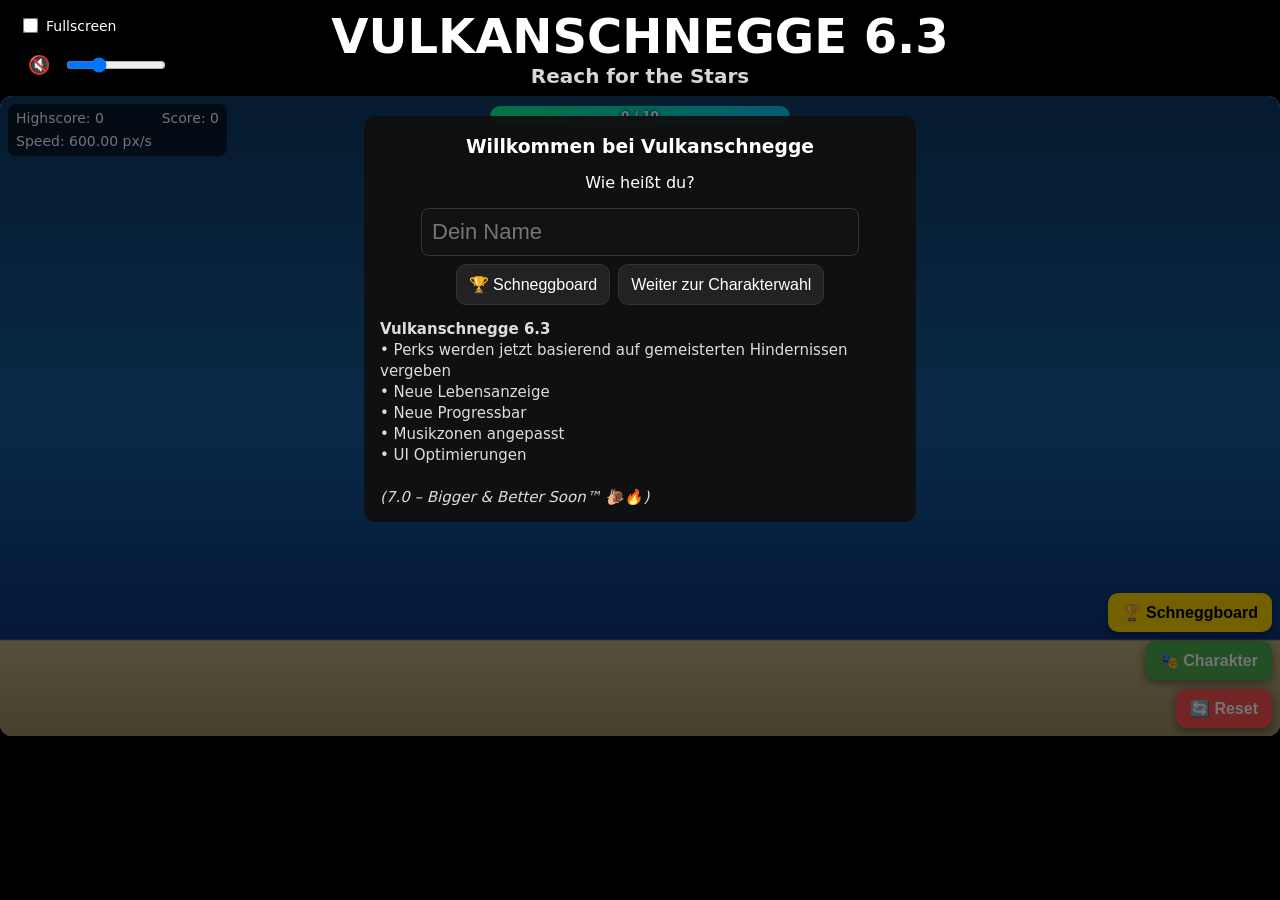
==== index.html @ d2c64c25 "Update index.html" ====
<!DOCTYPE html>
<html lang="de">
<head>
<meta charset="UTF-8">
<meta name="viewport" content="width=device-width, initial-scale=1, maximum-scale=1, user-scalable=no">
<title>VULKANSCHNEGGE 6.3</title>
<style>
  :root{
    --ui-bg: rgba(0,0,0,0.6);
  }
  html, body {
    margin:0; padding:0; height:100%;
    background:black; color:white; font-family: system-ui, -apple-system, Segoe UI, Roboto, Arial, sans-serif;
    touch-action: manipulation;
    overscroll-behavior: none;
  }

  /* ----- Orientation Overlay (blocks play in Portrait on Mobile) ----- */
  #rotateOverlay{
    position: fixed; inset:0;
    display:none; align-items:center; justify-content:center; flex-direction:column;
    background: #000;
    z-index: 9999;
    text-align:center;
    padding: 24px;
  }
  #rotateOverlay h2{ margin: 0 0 8px; font-size: clamp(22px, 6vw, 36px); }
  #rotateOverlay p { margin: 0 0 16px; opacity: .9; font-size: clamp(14px, 4vw, 18px); }
  #rotateOverlay .hint{
    display:inline-flex; align-items:center; gap:10px;
    background:#111; border:1px solid #333; border-radius:12px; padding:10px 14px;
    font-weight:600;
  }

  /* Title */
  #titleBar {
    width: 100%;
    text-align: center;
    padding: 8px 10px;
    box-sizing: border-box;
  }
  #titleBar h1 {
    margin:0;
    font-size: clamp(20px, 4vw, 48px);
    text-shadow:2px 2px 5px #000;
  }
  #titleBar h2 {
    margin:0;
    font-size: clamp(12px, 2.5vw, 20px);
    opacity: 0.85;
  }

  /* Stage wrapper (we'll size with JS for max area; keeps 2:1 ratio) */
  #stage {
    position: relative;
    margin: 0 auto;
    width: 800px;
    height: 400px;
    overflow: hidden;
    border-radius: 12px;
    box-shadow: 0 10px 30px rgba(0,0,0,0.5);
    background: linear-gradient(to bottom, #5ca0ff, #2b4faa);
    touch-action: none;
  }
  #startMenu {
  z-index: 10001;
}
#stage {
  z-index: 1;
}

  canvas {
    display: block;
    width: 100%;
    height: 100%;
  }

  /* UI overlay */
  #uiOverlay {
    position: absolute;
    top: 8px; left: 8px; right: 8px;
    display: flex;
    justify-content: space-between;
    align-items: flex-start;
    gap: 8px;
    pointer-events: none;
  }
  .hud {
    background: var(--ui-bg);
    padding: 6px 8px;
    border-radius: 8px;
    font-size: 14px;
    line-height: 1.2;
    pointer-events: auto;
  }
  #meters {
    display: grid;
    grid-template-columns: repeat(2, auto);
    gap: 6px 10px;
    align-items: center;
  }
  #meters div { white-space: nowrap; }

  #resetBtn {
    position: absolute;
    right: 8px; bottom: 8px;
    padding: 10px 14px;
    font-size: 16px;
    border: none; border-radius: 10px;
    background: #ff5252;
    color: white; font-weight: 700;
    box-shadow: 0 3px 10px rgba(0,0,0,0.4);
    cursor: pointer;
  }
  #resetBtn:active { transform: translateY(1px); }

  #charBtn { 
  position: absolute;
  right: 8px; bottom: 56px;
  padding: 10px 14px;
  font-size: 16px;
  border: none; border-radius: 10px;
  background: #4CAF50;
  color: white; font-weight: 700;
  box-shadow: 0 3px 10px rgba(0,0,0,0.4);
  cursor: pointer;
}
#charBtn:active { transform: translateY(1px); }

#leaderBtn {
  position: absolute;
  right: 8px; bottom: 104px; /* über Charakter-Button */
  padding: 10px 14px;
  font-size: 16px;
  border: none; border-radius: 10px;
  background: #FFD700;
  color: black;
  font-weight: 700;
  box-shadow: 0 3px 10px rgba(0,0,0,0.4);
  cursor: pointer;
}
#leaderBtn:active {
  transform: translateY(1px);
}



  /* Modals */
  #upgradeScreen, #playerSelect {
    position:absolute; inset: 0;
    display:none;
    align-items:center; justify-content:center;
    background: rgba(0,0,0,0.55);
  }
  .modal {
    background: rgba(15,15,15,0.95);
    padding: 14px 16px;
    border-radius: 12px;
    text-align:center;
    width: min(90%, 520px);
  }
  .modal h3{ margin: 6px 0 12px; }
  .modal .choices{
    display:flex; flex-wrap:wrap; gap:8px; justify-content:center;
  }
  .modal button {
    margin:0; padding: 10px 12px;
    font-size: 16px;
    border-radius: 10px; border: 1px solid #333;
    background: #222; color: white; cursor: pointer;
  }
  .modal button:hover { background:#2e2e2e; }

  /* ✅ Markierung des vorläufig ausgewählten Charakters */
.charActive {
  outline: 3px solid #00ffcc;
  background: #224;
}


  /* Bigger touch targets on small screens */
  @media (max-width: 768px) {
    .hud { font-size: 16px; }
    #resetBtn{ font-size: 18px; padding: 12px 16px; }
    .modal button{ font-size: 18px; padding: 12px 14px; }
  }

  /* ✅ iOS Safari – Menü leicht nach oben schieben */
@supports (-webkit-touch-callout: none) {
  #startMenu .modal {
    transform: translateY(-20px);
  }
  #playerNameInput {
    margin-bottom: 20px;
  }
}

#hpCanvasDisplay {
  position: absolute;
  top: 32px;
  left: 50%;
  transform: translateX(-50%);
  display: flex;
  gap: 6px;
  pointer-events: none;
  z-index: 1000;
}

.hpHeart {
  font-size: 26px;
  filter: drop-shadow(0 0 6px rgba(255,0,0,0.8));
  transition: transform 0.15s ease, opacity 0.15s ease;
}

.hpHit {
  transform: scale(1.4);
  color: #ff0000;
  opacity: 0.7;
}

.hpHeal {
  transform: scale(1.3);
  color: #ff8888;
}

  
  
/* 🔊 Musiksteuerung jetzt oben links */
#musicControls {
  position: fixed;
  top: 45px;       /* sitzt direkt unter dem Fullscreen-Button */
  left: 10px;
  z-index: 9999;
  background: rgba(0,0,0,0.6);
  color: white;
  padding: 8px 12px;
  border-radius: 12px;
  display: flex;
  align-items: center;
  gap: 8px;
  font-family: system-ui, sans-serif;
}
#volumeSlider {
  width: 100px;
}
#muteBtn {
  background: transparent;
  border: none;
  color: white;
  font-size: 18px;
  cursor: pointer;
}
#muteBtn:hover {
  opacity: 0.7;
}
/* 🖥️ Fullscreen-Checkbox oben links */
#fullscreenToggle {
  position: fixed;
  top: 10px;
  left: 10px;
  z-index: 9999;
  background: rgba(0,0,0,0.6);
  color: white;
  padding: 6px 10px;
  border-radius: 10px;
  display: flex;
  align-items: center;
  gap: 6px;
  font-family: system-ui, sans-serif;
  font-size: 14px;
}
#fullscreenCheckbox {
  accent-color: #ff5252; /* schönes Lava-Rot passend zum Game */
  transform: scale(1.2);
  cursor: pointer;
}

/* ✨ Fullscreen: Titel ausblenden */
#titleBar {
  transition: opacity 0.4s ease;
}
body.fullscreen-active #titleBar {
  opacity: 0;
  pointer-events: none;
}


/* 📱 Auf Handys: Lautstärkeregler ausblenden */
@media (max-width: 768px), (pointer: coarse) {
  #volumeSlider { display: none !important; }
}

/* ✅ Safari iOS Input Zoom verhindern */
input[type="text"], input[type="number"], input[type="email"], input[type="password"] {
  font-size: 22px !important;
  -webkit-text-size-adjust: 100%;
  touch-action: manipulation;
}

/* ✅ iOS Safari Fullscreen-Höhenbug fix */
:root, body {
  height: -webkit-fill-available;
}

#upgradeProgressBar {
  position: absolute;
  top: 10px;
  left: 50%;
  transform: translateX(-50%);
  width: 300px;
  height: 20px;
  border-radius: 10px;
  background: rgba(255,255,255,0.15);
  overflow: hidden;
  z-index: 2000;
}

#upgradeFill {
  height: 100%;
  width: 100%;
  background: linear-gradient(90deg, #00ff99, #00ccff);
  transition: width 0.25s ease;
}
#upgradeText {
  position: absolute;
  top: 50%;
  left: 50%;
  transform: translate(-50%, -50%);
  font-size: 12px;
  font-weight: 700;
  color: white;
  text-shadow: 0 0 4px black;
  pointer-events: none;
}


  
</style>
</head>
<body>
  <div id="rotateOverlay" aria-hidden="true">
    <h2>Bitte ins Querformat drehen</h2>
    <p>Vulkanschnegge 6.3 ist auf dem Handy nur im Querformat spielbar.</p>
    <div class="hint">🔁 Handy drehen für maximales Spielfeld</div>
  </div>

  <div id="titleBar">
    <h1>VULKANSCHNEGGE 6.3</h1>
    <h2>Reach for the Stars</h2>
  </div>

  <div id="stage" aria-label="Spielfeld">
    <canvas id="game" width="800" height="400"></canvas>

    <div id="hpCanvasDisplay"></div>
    <div id="upgradeProgressBar">
    <div id="upgradeFill"></div>
    <span id="upgradeText">0 / 10</span> <!-- ✅ NEU -->
    </div>



    <div id="uiOverlay">
      <div id="meters" class="hud">
        <div id="highscoreDisplay">Highscore: 0</div>
        <div id="scoreDisplay">Score: 0</div>
        <div id="speedDisplay">Speed: 600.00 px/s</div>
      </div>
      <!--<div class="hud">Tippen/Klicken zum Springen</div>-->
    </div>

    <button id="resetBtn" title="Spiel zurücksetzen">🔄 Reset</button>
    <button id="charBtn" title="Charakter wechseln">🎭 Charakter</button>
    <button id="leaderBtn" title="Schneggboard anzeigen">🏆 Schneggboard</button>


    <!-- Upgrade-Overlay -->
    <div id="upgradeScreen">
      <div class="modal">
        <h3>Upgrade auswählen</h3>
        <div id="upgradeChoices" class="choices"></div>
      </div>
    </div>

    <!-- Start-Menü (Name + Buttons) -->
<div id="startMenu" style="
  position:absolute;
  inset:0;
  display:flex;
  flex-direction:column;
  align-items:center;
  justify-content:flex-start;
  padding-top: 20px;
  background: rgba(0,0,0,0.55);
  overflow:auto;
">

  <div class="modal">
    <h3>Willkommen bei Vulkanschnegge</h3>
    <p>Wie heißt du?</p>
    <input id="playerNameInput" type="text" placeholder="Dein Name" style="padding:10px;border-radius:8px;border:1px solid #333;background:#111;color:#fff;width:80%;margin:6px auto;display:block;">
    <div class="choices" style="margin-top:8px;">
      <button id="openLeaderboard">🏆 Schneggboard</button>
      <button id="startToChars">Weiter zur Charakterwahl</button>
    </div>
    <!-- 📝 Patchnotes direkt im Menü -->
<div style="margin-top:14px; font-size:15px; line-height:1.4; color:#ddd; text-align:left;">
  <strong>Vulkanschnegge 6.3</strong><br>
  • Perks werden jetzt basierend auf gemeisterten Hindernissen vergeben<br>
  • Neue Lebensanzeige<br>
  • Neue Progressbar<br>
  • Musikzonen angepasst<br>
  • UI Optimierungen<br>
  <br>
  <em>(7.0 – Bigger & Better Soon™ 🐌🔥)</em>
</div>

  </div>
</div>

<!-- Schneggboard Modal -->
<div id="leaderboardOverlay" style="position:absolute; inset:0; display:none; align-items:center; justify-content:center; background: rgba(0,0,0,0.55);">
  <div class="modal" style="max-height:80vh; overflow:auto;">
    <h3>🏆 Schneggboard — Top 10</h3>
    <div id="leaderboardList" style="text-align:left; margin:10px 0;"></div>
    <button id="closeLeaderboard">Schließen</button>
  </div>
</div>


    <!-- Spielerwahl -->
    <div id="playerSelect">
      <div class="modal">
        <h3>Wähle deinen Charakter</h3>
        <!-- ✅ Charakter-Karussell -->
<div style="display:flex; align-items:center; justify-content:center; gap:16px; margin-top:10px;">
  <button id="charPrev" style="padding:8px 12px;">←</button>

  <img id="charPreviewImg" src="" width="128" height="128"
       style="border-radius:12px; background:#111; padding:6px;">

  <button id="charNext" style="padding:8px 12px;">→</button>
</div>

<!-- ✅ Bestätigen -->
<div style="margin-top:14px;">
  <button id="confirmCharBtn" style="padding:10px 14px; font-size:18px; border-radius:10px; background:#4CAF50; color:#fff; font-weight:700; cursor:pointer;">
    ✅ Auswahl bestätigen
  </button>
</div>

         <div id="charStats" style="margin-top:15px; font-size:16px; line-height:1.4; color:#fff;">
            Wähle einen Charakter…
        </div>
      </div>
    </div>
  </div>

<script>
// ======== Device helpers ========
const isMobile = /Android|webOS|iPhone|iPad|iPod|BlackBerry|Windows Phone/i.test(navigator.userAgent);
// ✅ iOS: UI stabil halten, wenn Tastatur erscheint
document.getElementById("playerNameInput").addEventListener("focus", () => {
  document.body.style.zoom = "1";
  window.scrollTo(0, 0);
});

function isPortrait(){ return window.innerHeight > window.innerWidth; }

// ======== Responsive Fit (2:1 Ratio) ========
const stage = document.getElementById('stage');
const canvas = document.getElementById('game');
const ctx = canvas.getContext('2d');
const titleBar = document.getElementById('titleBar');
const rotateOverlay = document.getElementById('rotateOverlay');

function fitToScreen(){
  const overlayShouldShow = isMobile && isPortrait();
  rotateOverlay.style.display = overlayShouldShow ? 'flex' : 'none';

  // On mobile landscape: use almost the full viewport height for max size
  const maxW = window.innerWidth;
  const headH = overlayShouldShow ? 0 : titleBar.offsetHeight;
  const maxH = window.innerHeight - headH - 4;

  // Keep 2:1 ratio
  const scale = Math.min(maxW / 800, maxH / 400);
  const w = Math.max(320, Math.floor(800 * scale));
  const h = Math.max(160, Math.floor(400 * scale));

  stage.style.width = w + 'px';
  stage.style.height = h + 'px';
}
window.addEventListener('resize', fitToScreen);
window.addEventListener('orientationchange', fitToScreen);
document.addEventListener('visibilitychange', fitToScreen);
fitToScreen();

// Block inputs when overlay is shown (portrait on mobile)
function inputBlocked(){ return rotateOverlay.style.display === 'flex'; }



// ======== Assets ========
const snailImg = new Image(); snailImg.src = "https://i.imgur.com/NqwMXsb.png";
const otterImg = new Image(); otterImg.src = "https://i.imgur.com/66Den9G.png";
const frogImg = new Image(); frogImg.src = "https://i.imgur.com/gLAdS1x.png";

const obstacleImg = new Image(); obstacleImg.src = "https://i.imgur.com/8gsW8Y5.png";

let playerImg = snailImg; // Standardcharakter
const selectMenu = document.getElementById("playerSelect");

function updateCharacterStatsPreview(char) {
  let stats = "";
  if(char === "snail"){
    stats = `
      <strong>🐌 Schnegg</strong><br>
      ❤️ HP: <span style="color:#55ff55;">+1</span><br>
      🐢 Speed: <span style="color:#ff5555;">-300 px/s</span><br>
      🧲 Magnet: Standard<br>
      🦘 Gravity: <span style="color:#ffaa00;">+10%</span><br>
      ➕ Dafür extrem robust!
    `;
  }
  if(char === "otter"){
    stats = `
      <strong>🦦 Otter im Eimer</strong><br>
      ❤️ HP: Standard<br>
      🐬 Speed: Standard<br>
      🧲 Magnet: <span style="color:#00ddff;">+20%</span><br>
      🦘 Gravity: Standard<br>
      💰 Perfekt für Coin-Farming!
    `;
  }
  if(char === "frog"){
    stats = `
      <strong>🐸 Frogo</strong><br>
      ❤️ HP: Standard<br>
      🐇 Speed: Standard<br>
      🧲 Magnet: Standard<br>
      🦘 Gravity: <span style="color:#55ff55;">-20%</span><br>
      🚀 Beste Sprunghöhe – Trickjump King!
    `;
  }
  document.getElementById("charStats").innerHTML = stats;
}


// Start-Menü Buttons
document.getElementById('openLeaderboard').addEventListener('click', async ()=>{
  lbOverlay.style.display = 'flex';
  await loadLeaderboard();
});
document.getElementById('closeLeaderboard').addEventListener('click', ()=>{
  lbOverlay.style.display = 'none';
});

document.getElementById('startToChars').addEventListener('click', ()=>{
  const name = (document.getElementById('playerNameInput').value||"").trim();
  if (!name){ alert("Bitte Name eingeben 😊"); return; }
  setPlayerName(name);
  hideStartMenu();
  // Charaktermenü öffnen
  selectMenu.style.display = "flex";
  updateCharacterStatsPreview(selectedCharacter);
});


// ======== Physik/Timing (frame-unabhängig) ========
const TARGET_FPS = 60;
const SPEED_ZONE_SLOW = 1000;
const SPEED_ZONE_MID = 1500;
const BASE_SPEED_PXS = 10 * TARGET_FPS;               // 600 px/s
const GRAVITY_PXSS = 0.8 * TARGET_FPS * TARGET_FPS;   // 2880 px/s^2
const JUMP_VY1_PXS = -13 * TARGET_FPS;                // -780 px/s
const JUMP_VY2_PXS = -12 * TARGET_FPS;                // -720 px/s
const SPEED_GROWTH_PER_SEC = (0.001 * TARGET_FPS) * TARGET_FPS; 
let SCORE_PER_SPEED = 0.10; // 100px/s → 10 Punkte/s
const ANGLE_DEG_PER_SEC_BASE = 15 * TARGET_FPS;       // 900°/s

const OBSTACLE_SPAWN_INTERVAL = 65 / TARGET_FPS;  // ≈ 1.083 s
let bonusSpawnInterval = 160 / TARGET_FPS;    // ≈ 2.667 s (kann verändert werden)

let player = {};
// Spielername
const NAME_KEY = "vulkanschneggePlayerName";
function getPlayerName(){ return localStorage.getItem(NAME_KEY) || ""; }
function setPlayerName(n){ localStorage.setItem(NAME_KEY, (n||"").trim().slice(0,24)); }

// Overlays
const startMenu = document.getElementById('startMenu');
const lbOverlay = document.getElementById('leaderboardOverlay');
const lbList = document.getElementById('leaderboardList');

// Start-Flow: beim Laden zeigen wir Startmenü (Name + Buttons)
function showStartMenu(){
  paused = true;
  gameOver = false;
  // vorbefüllen wenn schon Name existiert
  const existing = getPlayerName();
  const input = document.getElementById('playerNameInput');
  input.value = existing;
  startMenu.style.display = 'flex';
}

function hideStartMenu(){
  startMenu.style.display = 'none';
  paused = false;
}

// Leaderboard laden (Top 10, nach Score absteigend)
async function loadLeaderboard(){
  lbList.innerHTML = "Lade...";
  try{
    const snap = await db.collection('scores')
      .orderBy('score', 'desc').limit(10).get();
    if (snap.empty){ lbList.innerHTML = "<em>Noch keine Einträge.</em>"; return; }
    let html = "<ol style='margin:0;padding-left:18px'>";
    snap.forEach(doc=>{
      const d = doc.data();
      const dateStr = d.createdAt?.toDate ? d.createdAt.toDate().toLocaleDateString() : "";
      html += `<li><strong>${escapeHTML(d.name||"?" )}</strong> — ${d.score} <span style="opacity:.8">(${dateStr})</span></li>`;
    });
    html += "</ol>";
    lbList.innerHTML = html;
  }catch(e){
    lbList.innerHTML = "Fehler beim Laden.";
    console.warn(e);
  }
}

function escapeHTML(s){ return (s||"").replace(/[&<>"']/g,m=>({ "&":"&amp;","<":"&lt;",">":"&gt;","\"":"&quot;","'":"&#39;" }[m])); }

let selectedCharacter = "snail"; // default
let tempSelectedCharacter = "snail"; // ✅ Default gesetzt
updateCharacterStatsPreview(selectedCharacter);

// ========== Neuer Charakter-Karussell-Selector ==========
const characters = [
  { id:"snail", img:snailImg },
  { id:"otter", img:otterImg },
  { id:"frog",  img:frogImg }
];

let currentCharIndex = 0;
const previewImg = document.getElementById("charPreviewImg");

function updateCharPreview(){
  const char = characters[currentCharIndex];
  tempSelectedCharacter = char.id;
  previewImg.src = char.img.src;
  updateCharacterStatsPreview(char.id);
}
updateCharPreview();

document.getElementById("charPrev").addEventListener("click", ()=>{
  currentCharIndex = (currentCharIndex - 1 + characters.length) % characters.length;
  updateCharPreview();
});

document.getElementById("charNext").addEventListener("click", ()=>{
  currentCharIndex = (currentCharIndex + 1) % characters.length;
  updateCharPreview();
});

document.getElementById("confirmCharBtn").addEventListener("click", ()=>{
  selectedCharacter = tempSelectedCharacter;
  playerImg = characters[currentCharIndex].img;  // ✅ NEU → Bild setzen!
  applyCharacterStats();
  selectMenu.style.display = "none";
});


let obstacles = [], bonuses = [];
let speed = BASE_SPEED_PXS; // px/s
let score = 0;
let multiplier = 1, multiplierScale=1, targetScale=1;
let gameOver = false;
let spawnAccum=0, bonusAccum=0, missedBonus=false, redTint=0, targetRedTint=0;

let upgradeAvailable=false, paused=false;
let freeHit=0, goldMultiplier=1, extraJump=0;
let coins = 0;
let magnetLevel = 0;
let obstacleCleared = 0;
let nextUpgradeCost = 15; // ✅ erstes Upgrade kostet 15



const MIN_DISTANCE_FROM_OBSTACLE = 200;
let highscore = localStorage.getItem('vulkanschneckeHighscore') || 0;
document.getElementById('highscoreDisplay').innerText = `Highscore: ${highscore}`;

// ======== Upgrades ========
let upgrades = [
  { id:"jump", name:"+1 Jump", effect:()=>extraJump++, uses:2, allowed:0 },
  { id:"gold", name:"Gold-Multiplier + 1 | Speed + 300", effect:()=>{goldMultiplier++; speed+=5*TARGET_FPS;}, uses:1, allowed:0 },
  { id:"freehit", name:"+1 HP", effect:()=>{freeHit++; renderHP();}, uses:0, allowed:0 },
  { id:"gravityBoost", name:"Jump Boost (-20% Gravity)", effect:()=>{player.gravity*=0.8;}, uses:0, allowed:0 },
  { id:"slowMo", name:"Zeitkrümmung (-400 Speed)", effect:()=>{speed -=400;}, uses:2, allowed:0 },
  { id:"hyperMode", name:"Hypermodus (+25% Speed, +2 Multiplier)", effect:()=>{speed*=1.25; multiplier+=2;}, uses:1, allowed:0 },
  { id:"tinyMode", name:"Kleiner Körper (-50% Größe -40% Gravity)", effect:()=>{player.width*=0.5; player.height*=0.5; player.gravity*=0.6;}, uses:1, allowed:0 },
  { id:"fatMode", name:"Fettmodus (+50% Größe, +3 HP)", effect:()=>{player.width*=1.5; player.height*=1.5; freeHit+=3; renderHP();}, uses:1, allowed:0 },
  { id:"spinGod", name:"Spin-Gott (+200% Spin-Speed, -10% Gravity, +12,5% Coin Reichweite)", effect:()=>{player.spinBoost=(player.spinBoost||1)*3; player.gravity*=0.9; magnetLevel+=0.5;}, uses:0, allowed:0 },
  { id:"magnet", name:"Magnet (+25% Coin-Reichweite)", effect:()=>{magnetLevel++;}, uses:3, allowed:0 },
  { id:"coinSpawnBoost", name:"Coin-Spawnrate + 25%", effect:()=>{bonusSpawnInterval*=0.75;}, uses:1, allowed:0 },
  { id:"sisyphos", name:"Sisyphos (+3 Jump, +50% Gravity)", effect:()=>{extraJump+=3; player.gravity*=1.5;}, uses:1, allowed:0 },
  { id:"turboHunter", name:"Turbo-Jäger (2× Speed-Score, 50% Coin-Wert)", effect:()=>{ SCORE_PER_SPEED*=2; goldMultiplier*=0.5; }, uses:1, allowed:0 },
  { id:"hardplastic", name:"Eimer aus Hartplastik (+ 2HP)", effect:()=>{freeHit+=2; renderHP();}, uses:1, allowed:2 },
  { id:"springLegs", name:"Federnde Beine (+25% Double Jump)", effect:()=>{player.vy*=1.25;}, uses:1, allowed:3 },
  { id:"snailRage", name:"Schneckenzorn (+20% Speed, + 15 Upgrade Punkte)", effect:()=>{speed *= 1.2; obstacleCleared += 15}, uses:1, allowed:1 },
];

// 🧠 Original ohne JSON – Funktionen bleiben erhalten!
const originalUpgrades = upgrades.map(u => ({...u}));

// 🔁 Upgrades resetten aber effect() behalten
function resetUpgrades(){
  upgrades = originalUpgrades.map(orig => {
    return {
      ...orig,
      selected: 0,
      effect: orig.effect // ✅ Funktion bleibt erhalten!
    };
  });
}



function getRandomUpgrades(count){
  const charMap = {
    snail: 1,
    otter: 2,
    frog: 3
  };

  let charCode = charMap[selectedCharacter] ?? 0;

  const available = upgrades.filter(u => {
    let allowed = (u.allowed === 0 || u.allowed === charCode);
    let remaining = (u.uses === 0 || (u.selected || 0) < u.uses);
    return allowed && remaining;
  });

  const shuffled = available.sort(()=>Math.random()-0.5);
  return shuffled.slice(0,count);
}


function showUpgradeScreen(){
  paused = true;
  obstacles = []; 
  const choices = getRandomUpgrades(3);
  const container = document.getElementById('upgradeChoices');
  container.innerHTML = "";
  choices.forEach(up=>{
    const btn = document.createElement('button');
    btn.textContent = up.name;
    btn.onclick = ()=>chooseUpgrade(up);
    container.appendChild(btn);
  });
  document.getElementById('upgradeScreen').style.display = "flex";
}
function chooseUpgrade(up){
  up.effect();
  up.selected = (up.selected || 0) + 1;
  if(up.uses > 0 && up.selected >= up.uses) upgrades = upgrades.filter(u=>u.id!==up.id);
  hideUpgrade();
}
function hideUpgrade(){
  paused = false;
  document.getElementById('upgradeScreen').style.display="none";
}

// ======== Player/Reset ========
function initPlayer() {
  player = { x:100, y:360-64, width:64, height:64, vy:0, gravity:GRAVITY_PXSS, grounded:false, jumps:0, angle:0, spinBoost:1 };
}
function renderHP(animationType){
  const hpBox = document.getElementById('hpCanvasDisplay');
  hpBox.innerHTML = "";

  for(let i = 0; i < freeHit; i++){
    const heart = document.createElement('span');
    heart.innerText = "❤️";
    heart.classList.add("hpHeart");

    if(i === freeHit-1 && animationType){
      heart.classList.add(animationType);
      setTimeout(()=>heart.classList.remove(animationType), 180);
    }

    hpBox.appendChild(heart);
  }
}

function updateUpgradeBar() {
  const percentage = Math.min(100, (obstacleCleared / nextUpgradeCost) * 100);
  document.getElementById('upgradeFill').style.width = percentage + "%";
  document.getElementById('upgradeText').innerText =
  obstacleCleared + " / " + nextUpgradeCost;

}


function resetGame() {
  initPlayer();
  obstacles=[]; bonuses=[];
  speed=BASE_SPEED_PXS; score=0; multiplier=1; multiplierScale=1; targetScale=1;
  gameOver=false; spawnAccum=0; bonusAccum=0; redTint=0; targetRedTint=0;
  upgradeAvailable=false; paused=false; freeHit=0; goldMultiplier=1; extraJump=0;
  coins = 0; magnetLevel = 0;
  renderHP();
  document.getElementById('scoreDisplay').innerText="Score: 0";
  document.getElementById('speedDisplay').innerText=`Speed: ${speed.toFixed(2)} px/s`; 

  document.getElementById('upgradeScreen').style.display="none";
  player.gravity = GRAVITY_PXSS;
  applyCharacterStats();
  if (document.activeElement) document.activeElement.blur();
  resetUpgrades(); // ✅ der neue Weg
  nextUpgradeCost = 15; // ✅ Reset des Systems
  obstacleCleared = 0;
  updateUpgradeBar(); // ✅ Bar resetten
}
document.getElementById('resetBtn').addEventListener('click', resetGame);

// ======== Online Highscore Speicherung ========
async function submitGlobalScore(finalScore){
  try {
    const name = getPlayerName() || "Unbenannt";
    const char = selectedCharacter || "unknown";

    const newScore = {
      name,
      score: finalScore,
      character: char,
      createdAt: firebase.firestore.Timestamp.now()
    };

    // Highscore prüfen
    const snap = await db.collection('scores')
      .orderBy('score', 'desc').limit(1).get();

    let isNewRecord = (!snap || snap.empty || finalScore > (snap.docs[0].data().score || 0));

    if(isNewRecord){
      // Popup für persönlichen Satz
      let message = prompt("NEUER WELTREKORD!\nSchreibe einen Satz, der oben angezeigt wird:");
      if(message){
        newScore.bestMessage = message.trim().slice(0,80);
      }
    }

    // Score speichern
    await db.collection('scores').add(newScore);

    // Falls mit Satz → Untertitel aktualisieren
    if(isNewRecord){
      applyBestMessage();
    }

  }catch(e){
    console.warn("Score submit failed:", e);
  }
}


function applyCharacterStats(){
  freeHit = 0;
  speed = BASE_SPEED_PXS;
  player.gravity = GRAVITY_PXSS;
  magnetLevel = 0;

  if(selectedCharacter === "snail"){
    freeHit += 1;                       // +1 HP
    speed -= 5 * TARGET_FPS;            // -300px/s
    player.gravity *= 1.1;              // +10% Gravity
  }

  if(selectedCharacter === "otter"){
    magnetLevel += 0.8;                 // ~20% Coin Reichweite
  }

  if(selectedCharacter === "frog"){
    player.gravity *= 0.8;              // -20% Gravity
  }
  renderHP();
}


// ======== Input: Keyboard + Touch + Click (hybrid) ========
function jump(){
  if (inputBlocked()) return;
  if (!paused && !gameOver && player.jumps < 2 + extraJump) {
    player.vy = (player.jumps===0 ? JUMP_VY1_PXS : JUMP_VY2_PXS);
    player.jumps++;
  }
}
document.addEventListener("keydown", (e)=>{
  if (e.code === "Space") { e.preventDefault(); jump(); }
});
stage.addEventListener('pointerdown', (e)=>{
  if (e.target.closest('button') || e.target.closest('.modal')) return;
  e.preventDefault();
  jump();
}, {passive:false});

// ======== Spawns ========
function spawnObstacle() {
  let width=40+Math.random()*60, height=50+Math.random()*70;
  obstacles.push({x:canvas.width,y:360-height,width,height});
}
function spawnBonus() {
  let valid=false,x,y,attempts=0;
  while(!valid && attempts<20){
    x=canvas.width; y=200+Math.random()*100; valid=true; attempts++;
    for(let o of obstacles){
      if(Math.abs(o.x-x)<100 || (y>o.y-20 && y<o.y+o.height+20)){valid=false; break;}
    }
  }
  if(valid) bonuses.push({x,y,size:15,collected:false});
}

// ======== Game Loop ========
let lastTime = performance.now();

let particles = [];

function update(now){
  const dt = Math.min((now - lastTime)/1000, 0.05); // Sekunden; clamp
  lastTime = now;

// 🌊 Hintergrund – sanfter Unterwasserverlauf
ctx.clearRect(0,0,canvas.width,canvas.height);
const seaGrad = ctx.createLinearGradient(0, 0, 0, canvas.height);
seaGrad.addColorStop(0, "#0d3b66");  // oben dunkles Tiefseeblau
seaGrad.addColorStop(0.5, "#145DA0"); // mittleres Ozeanblau
seaGrad.addColorStop(1, "#0A2472");  // unten leicht violett-blau für Tiefe
ctx.fillStyle = seaGrad;
ctx.fillRect(0, 0, canvas.width, canvas.height);

// 🌊 Boden – sandiger Meeresgrund
const sandGrad = ctx.createLinearGradient(0, 340, 0, 400);
sandGrad.addColorStop(0, "#c2b280"); // heller Sand oben
sandGrad.addColorStop(1, "#9c8f65"); // dunkler Sand unten
ctx.fillStyle = sandGrad;
ctx.fillRect(0, 340, canvas.width, 60);

  // Hindernisse
  for(let i=obstacles.length-1;i>=0;i--){
    let o=obstacles[i];
    o.x -= (paused || gameOver || inputBlocked() ? 0 : speed*dt);
    ctx.drawImage(obstacleImg,o.x,o.y,o.width,o.height);

    let hitX = o.x + o.width * 0.2;
    let hitY = o.y + o.height * 0.15;
    let hitW = o.width * 0.6;
    let hitH = o.height * 0.7;

    if(player.x < hitX + hitW && player.x + player.width > hitX &&
       player.y < hitY + hitH && player.y + player.height > hitY){
      if(freeHit>0){
        freeHit--; renderHP("hpHit");
        obstacles.splice(i,1);
      } else if(!gameOver){
        gameOver = true;
        paused = true;
        player.vy = 0; player.gravity = 0;
        if(score>highscore){
          highscore = Math.floor(score);
          localStorage.setItem('vulkanschneckeHighscore', highscore);
          document.getElementById('highscoreDisplay').innerText = `Highscore: ${highscore}`;
          applyBestMessage();
        }
        // ➕ Globalen Score eintragen
        submitGlobalScore(Math.floor(score)).catch(()=>{ /* still ok */ });

        break;
      }
    }

    if (o.x + o.width < 0) {
    obstacles.splice(i,1);
    obstacleCleared++;
    updateUpgradeBar(); // ✅ NEU

    if (obstacleCleared >= nextUpgradeCost) {
    paused = true;
    showUpgradeScreen();
    obstacleCleared = 0;
    nextUpgradeCost++; // ✅ nächstes Upgrade wird teurer
    updateUpgradeBar(); // ✅ Bar wieder zurücksetzen
    }

    }


  }

  // ✨ Partikel-Update
for (let i = particles.length - 1; i >= 0; i--) {
  const p = particles[i];
  p.x += p.vx * dt;
  p.y += p.vy * dt;
  p.life -= dt;

  // Verblassen über Zeit
  const alpha = Math.max(0, p.life / p.maxLife);
  ctx.fillStyle = `rgba(${p.color},${alpha})`;
  ctx.fillRect(p.x, p.y, p.size, p.size);

  if (p.life <= 0) particles.splice(i, 1);
}

  if(!paused && !gameOver && !inputBlocked()){
    updateMusicBySpeed(); // 🎵 adaptive Musiksteuerung

    // Physik
    player.vy += player.gravity * dt; 
    player.y  += player.vy * dt;

// === Spielerboden-Physik + Partikeleffekt ===
if (player.y >= 360 - player.height) {
  player.y = 360 - player.height;
  player.vy = 0;
  player.jumps = 0;
  player.grounded = true;
  player.angle = 0;

 // 🚀 Wenn auf Boden → Partikelrate skaliert mit Geschwindigkeit
// Mehr Speed = mehr Partikel, aber seltener bei niedriger Geschwindigkeit
const baseSpawnChance = 0.15; // Grundwahrscheinlichkeit bei geringer Geschwindigkeit
const maxSpawnChance = 0.6;   // Max bei sehr hoher Geschwindigkeit
const normalizedSpeed = Math.min(speed / 1500, 1); // 0–1 Skala, ab ~900px/s gesättigt
const spawnChance = baseSpawnChance + (maxSpawnChance - baseSpawnChance) * normalizedSpeed;

if (Math.random() < spawnChance) {
  // Partikelanzahl leicht mit Geschwindigkeit skalieren
  const particleCount = 1 + Math.floor(normalizedSpeed * 4); // max 4 pro Frame bei hohem Speed
  for (let i = 0; i < particleCount; i++) {
    particles.push({
      x: player.x + player.width * 0.15 + (Math.random() * 6 - 3),
      y: player.y + player.height - 10 + (Math.random() * 4 - 2),
      vx: -100 - Math.random() * (150 + normalizedSpeed * 100),  // schneller Drift bei hohem Speed
      vy: (Math.random() - 0.5) * (20 + normalizedSpeed * 30),   // etwas stärkerer vertikaler Spread
      size: 2 + Math.random() * (1.5 + normalizedSpeed * 1.5),
      color: "255,255,255",
      life: 1.3 + Math.random() * 1.2,
      maxLife: 2
    });
  }

  // Limit
  if (particles.length > 250) particles.splice(0, particles.length - 250);
}






} else {
  player.grounded = false;
}


    if(player.jumps >= 2){
      const spinFactor = (1 + (multiplier-1)*0.1) * (player.spinBoost||1);
      player.angle += ANGLE_DEG_PER_SEC_BASE * spinFactor * dt;
    }

    missedBonus=false;
    for(let i=bonuses.length-1;i>=0;i--){
      let b=bonuses[i]; b.x -= speed*dt; 
      ctx.beginPath(); ctx.fillStyle="yellow"; ctx.arc(b.x,b.y,b.size,0,Math.PI*2); ctx.fill();

      let magnetRange = 1 + magnetLevel*0.25;
      let hitbox = b.size * magnetRange;

      if(player.x<b.x+hitbox && player.x+player.width>b.x-hitbox && player.y<b.y+hitbox && player.y+player.height>b.y-hitbox){
        coins++;
        score += 10*multiplier*goldMultiplier;
        multiplier++; targetScale=1+multiplier*0.1; targetRedTint=Math.min(255,multiplier*20);
        bonuses.splice(i,1);

        continue;
      }
      if(b.x+b.size<0 && !b.collected){ missedBonus=true; bonuses.splice(i,1);}
    }

    if(missedBonus){ multiplier=1; targetScale=1; targetRedTint=0; redTint=0; }

    redTint+=(targetRedTint-redTint)*0.05;
    multiplierScale+=(targetScale-multiplierScale)*0.1;

    // Spawns & Fortschritt zeitbasiert
    spawnAccum += dt;
    bonusAccum += dt;
    if(spawnAccum>OBSTACLE_SPAWN_INTERVAL){ spawnObstacle(); spawnAccum=0; }
    if(bonusAccum>bonusSpawnInterval){ spawnBonus(); bonusAccum=0; }

    speed += SPEED_GROWTH_PER_SEC * dt; 
    score += (speed * SCORE_PER_SPEED) * dt;
  }

  // Spieler
  ctx.save(); 
  ctx.translate(player.x+player.width/2, player.y+player.height/2); 
  ctx.rotate(player.angle*Math.PI/180);
  ctx.drawImage(playerImg,-player.width/2,-player.height/2,player.width,player.height); 
  ctx.restore();

  // HUD
  document.getElementById('scoreDisplay').innerText = "Score: " + Math.floor(score);
  document.getElementById('speedDisplay').innerText = "Speed: " + speed.toFixed(2) + " px/s";


  // Multiplier Anzeige
  ctx.save(); 
  ctx.translate(canvas.width-100,60); 
  ctx.scale(multiplierScale,multiplierScale); 
  ctx.fillStyle="#FFD700"; 
  ctx.font="24px Arial"; 
  ctx.textAlign="center"; 
  ctx.fillText("x"+multiplier,0,0); 
  ctx.restore();

  requestAnimationFrame(update);
}

function startGame(){
  initPlayer();
  lastTime = performance.now();
  requestAnimationFrame(update);
}
startGame();

</script>

<!-- Adaptive Music Tracks -->
<audio id="musicSlow" loop preload="auto">
  <source src="https://raw.githubusercontent.com/trollick98-maker/Vulkanschnegge/main/Pixel%20Depths.mp3?raw=1" type="audio/mpeg">
</audio>

<audio id="musicMid" loop preload="auto">
  <source src="https://raw.githubusercontent.com/trollick98-maker/Vulkanschnegge/main/Into%20the%20Deep.mp3?raw=1" type="audio/mpeg">
</audio>

<!-- 🔊 Hintergrundmusik (Fast Pace) -->
<audio id="bgMusic" loop preload="auto">
  <source src="https://raw.githubusercontent.com/trollick98-maker/Vulkanschnegge/main/Vulkanschnegge%20Theme.mp3?raw=1" type="audio/mpeg">
</audio>


<!-- 🖥️ Fullscreen Toggle -->
<div id="fullscreenToggle">
  <input type="checkbox" id="fullscreenCheckbox">
  <label for="fullscreenCheckbox">Fullscreen</label>
</div>

<div id="musicControls">
  <button id="muteBtn">🔇</button>
  <input type="range" id="volumeSlider" min="0" max="1" step="0.01" value="0.3">
</div>

<script>
// 🎵 Adaptive Music System
let currentMusic = document.getElementById("bgMusic");
const slowMusic = document.getElementById("musicSlow");
const midMusic  = document.getElementById("musicMid");
const fastMusic = document.getElementById("bgMusic");

let activeTrack = "fast";

const muteBtn = document.getElementById('muteBtn');
const volumeSlider = document.getElementById('volumeSlider');

// ✅ adaptive Musik nach Speed wählen
function updateMusicBySpeed() {
  let newTrack = activeTrack;

  if (speed < SPEED_ZONE_SLOW) newTrack = "slow";
  else if (speed < SPEED_ZONE_MID) newTrack = "mid";
  else newTrack = "fast";

  if (newTrack !== activeTrack) {
    switchMusic(newTrack);
    activeTrack = newTrack;
  }
}

// ✅ Track-Wechsel MIT SMOOTH CROSSFADE ✨
function switchMusic(mode) {
  let newAudio = fastMusic;
  if (mode === "slow") newAudio = slowMusic;
  if (mode === "mid")  newAudio = midMusic;

  if (newAudio === currentMusic) return;

  const oldAudio = currentMusic;
  const startVolume = oldAudio.volume;
  const fadeTime = 2; // Dauer der Überblendung in Sekunden

  let t = 0;
  function fade() {
    t += 1/60;
    const p = Math.min(t / fadeTime, 1);

    oldAudio.volume = startVolume * (1 - p);
    newAudio.volume = startVolume * p;

    if (p < 1) {
      requestAnimationFrame(fade);
    } else {
      oldAudio.pause();
      oldAudio.volume = startVolume;
    }
  }

  newAudio.currentTime = 0;
  newAudio.muted = oldAudio.muted;
  newAudio.play().catch(()=>{});

  fade();

  currentMusic = newAudio;
}


// Lautstärke Startwert
currentMusic.volume = 0.3;

// Klick startet Musik (Autoplay umgehen)
document.addEventListener('click', () => {
  if (currentMusic.paused) currentMusic.play().catch(()=>{});
}, { once: true });

// Mute / Unmute
muteBtn.addEventListener('click', () => {
  currentMusic.muted = !currentMusic.muted;
  muteBtn.textContent = currentMusic.muted ? '🔈' : '🔇';
});

// Lautstärke ändern
volumeSlider.addEventListener('input', (e) => {
  currentMusic.volume = e.target.value;
});

// 🖥️ Fullscreen-Steuerung
const fsCheckbox = document.getElementById('fullscreenCheckbox');

fsCheckbox.addEventListener('change', async () => {
  try {
    if (fsCheckbox.checked) {
      await document.documentElement.requestFullscreen();
    } else {
      await document.exitFullscreen();
    }
  } catch (err) {
    console.warn('Fullscreen-Request fehlgeschlagen:', err);
  }
});

document.addEventListener('fullscreenchange', () => {
  const active = !!document.fullscreenElement;
  fsCheckbox.checked = active;
  document.body.classList.toggle('fullscreen-active', active);

  // 🧠 Titel ausblenden UND Canvas anpassen
  if (active) {
    // Titel aus dem Layout „entfernen“, damit mehr Platz da ist
    titleBar.style.display = "none";
  } else {
    // Titel wieder anzeigen
    titleBar.style.display = "";
  }

  // Spiel neu an Fenstergröße anpassen
  fitToScreen();
});
</script>

<script>
async function applyBestMessage(){
  try{
    const snap = await db.collection('scores')
      .orderBy('score', 'desc')
      .limit(1)
      .get();

    if(!snap.empty){
      const data = snap.docs[0].data();
      const msg = data.bestMessage;
      if(msg && msg.trim() !== ""){
        document.querySelector("#titleBar h2").innerText = msg;
      } else {
        document.querySelector("#titleBar h2").innerText = "Reach for the Stars";
      }
    }
  }catch(e){
    console.warn("applyBestMessage failed:", e);
  }
}
</script>


<script>
// 💤 Mobile Battery Saver: Stoppe Musik, wenn Seite nicht aktiv ist
document.addEventListener('visibilitychange', () => {
  if (document.hidden) {
    currentMusic.pause();   // Stoppe Musik wenn Tab/Seite im Hintergrund
  } else {
    // Nur wieder starten, wenn Nutzer zurückkehrt UND nicht gemutet
    if (!currentMusic.muted) {
      currentMusic.play().catch(()=>{});
    }
  }
});

// Charakter-Auswahl Button
document.getElementById("charBtn").addEventListener("click", () => {
  paused = true;
  gameOver = false;  

  

  // Menü anzeigen
  selectMenu.style.display = "flex";
  
    currentCharIndex = characters.findIndex(c => c.id === selectedCharacter);
if(currentCharIndex < 0) currentCharIndex = 0;
updateCharPreview();


  // Bewegung stoppen
  player.angle = 0;
  player.vy = 0;
});

document.getElementById('leaderBtn').addEventListener('click', async ()=>{
  lbOverlay.style.display = 'flex';
  await loadLeaderboard();
});


</script>

<!-- Firebase (compat) -->
<script src="https://www.gstatic.com/firebasejs/10.14.1/firebase-app-compat.js"></script>
<script src="https://www.gstatic.com/firebasejs/10.14.1/firebase-firestore-compat.js"></script>
<script>
  // Deine Konfiguration
  const firebaseConfig = {
    apiKey: "AIzaSyCz_cFJcV3PgS0N9NfwMttDxJ2e7DrHs00",
    authDomain: "vulkanschnegge-online.firebaseapp.com",
    projectId: "vulkanschnegge-online",
    storageBucket: "vulkanschnegge-online.firebasestorage.app",
    messagingSenderId: "891045383199",
    appId: "1:891045383199:web:19a884cd95e75f4629592a"
  };
  // Init
  firebase.initializeApp(firebaseConfig);
  const db = firebase.firestore();
  applyBestMessage();
</script>

</body>
</html>
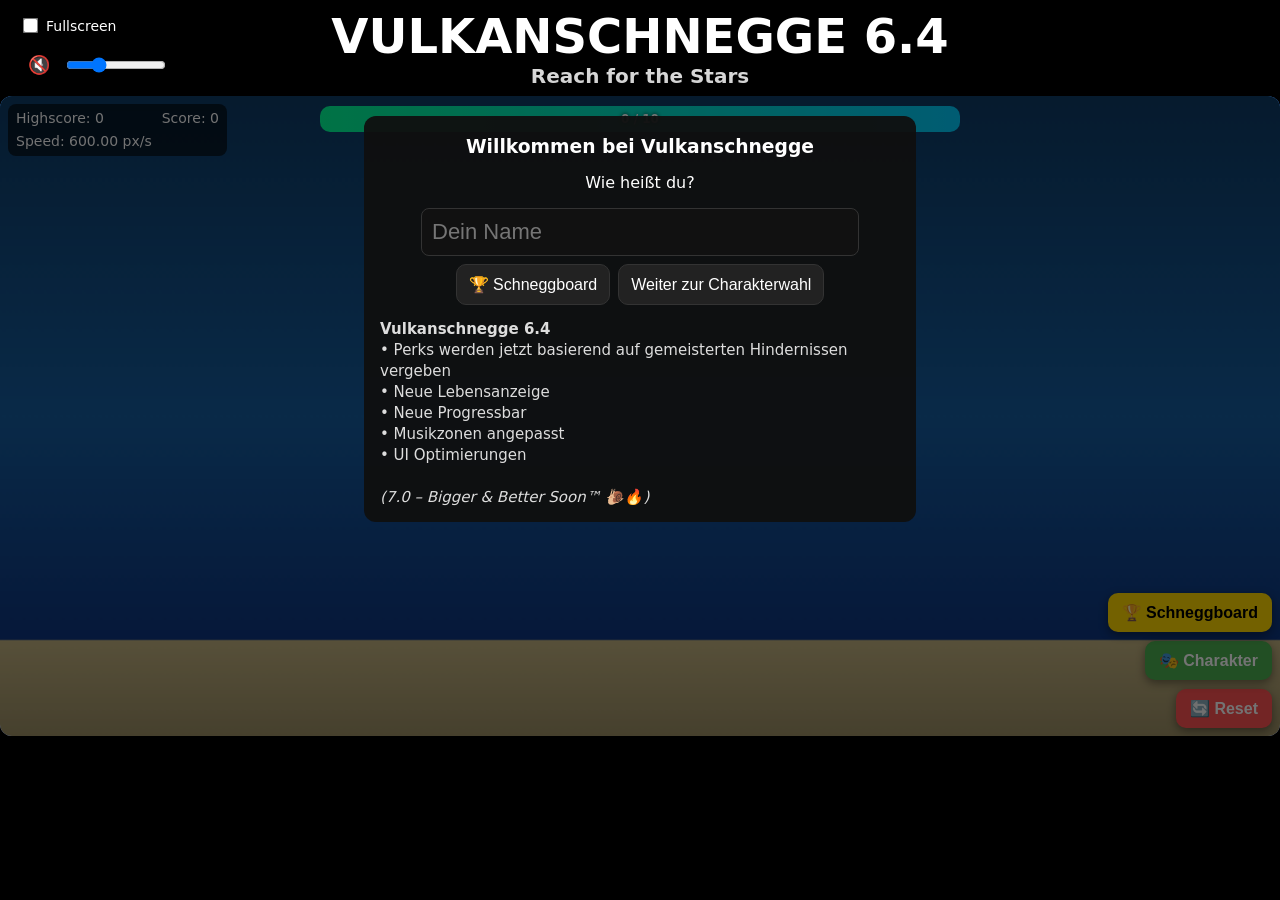
==== commit cbb8fca1: "Update index.html" ====
--- a/index.html
+++ b/index.html
@@ -3,7 +3,7 @@
 <head>
 <meta charset="UTF-8">
 <meta name="viewport" content="width=device-width, initial-scale=1, maximum-scale=1, user-scalable=no">
-<title>VULKANSCHNEGGE 6.3</title>
+<title>VULKANSCHNEGGE 6.4</title>
 <style>
   :root{
     --ui-bg: rgba(0,0,0,0.6);
@@ -143,6 +143,9 @@
   transform: translateY(1px);
 }
 
+  #leaderboardOverlay {
+  z-index: 10002; /* Über Startmenü */
+}
 
 
   /* Modals */
@@ -307,8 +310,8 @@
   top: 10px;
   left: 50%;
   transform: translateX(-50%);
-  width: 300px;
-  height: 20px;
+  width: 50%;
+  height: 4%;
   border-radius: 10px;
   background: rgba(255,255,255,0.15);
   overflow: hidden;
@@ -340,12 +343,12 @@
 <body>
   <div id="rotateOverlay" aria-hidden="true">
     <h2>Bitte ins Querformat drehen</h2>
-    <p>Vulkanschnegge 6.3 ist auf dem Handy nur im Querformat spielbar.</p>
+    <p>Vulkanschnegge 6.4 ist auf dem Handy nur im Querformat spielbar.</p>
     <div class="hint">🔁 Handy drehen für maximales Spielfeld</div>
   </div>
 
   <div id="titleBar">
-    <h1>VULKANSCHNEGGE 6.3</h1>
+    <h1>VULKANSCHNEGGE 6.4</h1>
     <h2>Reach for the Stars</h2>
   </div>
 
@@ -405,7 +408,7 @@
     </div>
     <!-- 📝 Patchnotes direkt im Menü -->
 <div style="margin-top:14px; font-size:15px; line-height:1.4; color:#ddd; text-align:left;">
-  <strong>Vulkanschnegge 6.3</strong><br>
+  <strong>Vulkanschnegge 6.4</strong><br>
   • Perks werden jetzt basierend auf gemeisterten Hindernissen vergeben<br>
   • Neue Lebensanzeige<br>
   • Neue Progressbar<br>
@@ -419,13 +422,22 @@
 </div>
 
 <!-- Schneggboard Modal -->
-<div id="leaderboardOverlay" style="position:absolute; inset:0; display:none; align-items:center; justify-content:center; background: rgba(0,0,0,0.55);">
+<div id="leaderboardOverlay" style="
+  position:absolute;
+  inset:0;
+  display:none;
+  align-items:center;
+  justify-content:center;
+  background: rgba(0,0,0,0.55);
+  z-index:10002; /* ✅ Fix für Overlay-Vordergrund */
+">
   <div class="modal" style="max-height:80vh; overflow:auto;">
     <h3>🏆 Schneggboard — Top 10</h3>
     <div id="leaderboardList" style="text-align:left; margin:10px 0;"></div>
     <button id="closeLeaderboard">Schließen</button>
   </div>
 </div>
+
 
 
     <!-- Spielerwahl -->
@@ -688,7 +700,7 @@
 
 
 
-const MIN_DISTANCE_FROM_OBSTACLE = 200;
+const MIN_DISTANCE_FROM_OBSTACLE = 400;
 let highscore = localStorage.getItem('vulkanschneckeHighscore') || 0;
 document.getElementById('highscoreDisplay').innerText = `Highscore: ${highscore}`;
 
@@ -823,48 +835,47 @@
   nextUpgradeCost = 15; // ✅ Reset des Systems
   obstacleCleared = 0;
   updateUpgradeBar(); // ✅ Bar resetten
+  startTimestamp = 0;
+  maxSpeedReached = 0;
+
 }
 document.getElementById('resetBtn').addEventListener('click', resetGame);
 
 // ======== Online Highscore Speicherung ========
 async function submitGlobalScore(finalScore){
   try {
+    const user = firebase.auth().currentUser;
+    const uid = user ? user.uid : null;
     const name = getPlayerName() || "Unbenannt";
     const char = selectedCharacter || "unknown";
 
-    const newScore = {
-      name,
-      score: finalScore,
+    // Dauer in Sekunden (falls startTimestamp 0 wäre, setze 0)
+    const duration = startTimestamp ? Math.max(0.1, (performance.now() / 1000) - startTimestamp) : 0;
+
+    // Telemetrie-Objekt
+    const newPending = {
+      uid: uid,
+      name: String(name).slice(0,24),
+      score: Math.floor(finalScore),
       character: char,
-      createdAt: firebase.firestore.Timestamp.now()
+      duration: duration,
+      maxSpeedReached: Math.round(maxSpeedReached),
+      obstaclesCleared: obstacleCleared || 0,
+      coinsCollected: coins || 0,
+      createdAt: firebase.firestore.FieldValue.serverTimestamp()
     };
 
-    // Highscore prüfen
-    const snap = await db.collection('scores')
-      .orderBy('score', 'desc').limit(1).get();
-
-    let isNewRecord = (!snap || snap.empty || finalScore > (snap.docs[0].data().score || 0));
-
-    if(isNewRecord){
-      // Popup für persönlichen Satz
-      let message = prompt("NEUER WELTREKORD!\nSchreibe einen Satz, der oben angezeigt wird:");
-      if(message){
-        newScore.bestMessage = message.trim().slice(0,80);
-      }
-    }
-
-    // Score speichern
-    await db.collection('scores').add(newScore);
-
-    // Falls mit Satz → Untertitel aktualisieren
-    if(isNewRecord){
-      applyBestMessage();
-    }
+    // Schreibe in 'pendingScores' — Cloud Function oder Admin prüft später
+    await db.collection('pendingScores').add(newPending);
+
+    // Option: Lokales Feedback
+    console.log("Score queued for validation:", newPending);
 
   }catch(e){
     console.warn("Score submit failed:", e);
   }
 }
+
 
 
 function applyCharacterStats(){
@@ -927,6 +938,10 @@
 let lastTime = performance.now();
 
 let particles = [];
+// Telemetrie für Server-Validation
+let startTimestamp = 0;   // zeitstempel in sekunden, wenn Spiel gestartet wurde
+let maxSpeedReached = 0;  // tracke höchste speed während der Runde
+
 
 function update(now){
   const dt = Math.min((now - lastTime)/1000, 0.05); // Sekunden; clamp
@@ -1102,6 +1117,9 @@
     if(bonusAccum>bonusSpawnInterval){ spawnBonus(); bonusAccum=0; }
 
     speed += SPEED_GROWTH_PER_SEC * dt; 
+    // track max speed in dieser Runde
+    if (speed > maxSpeedReached) maxSpeedReached = speed;
+
     score += (speed * SCORE_PER_SPEED) * dt;
   }
 
@@ -1133,9 +1151,16 @@
 function startGame(){
   initPlayer();
   lastTime = performance.now();
+  // start timestamp in sekunden
+  startTimestamp = performance.now() / 1000;
+  maxSpeedReached = speed;
   requestAnimationFrame(update);
 }
+
 startGame();
+showStartMenu();
+paused = true;
+
 
 </script>
 
@@ -1360,10 +1385,16 @@
     messagingSenderId: "891045383199",
     appId: "1:891045383199:web:19a884cd95e75f4629592a"
   };
-  // Init
+    // Init
   firebase.initializeApp(firebaseConfig);
+
+  // ✅ Anonyme Auth, damit jeder Spieler eine stabile uid bekommt
+  firebase.auth().signInAnonymously()
+    .catch((err)=>{ console.warn("Firebase anon auth failed:", err); });
+
   const db = firebase.firestore();
   applyBestMessage();
+
 </script>
 
 </body>
